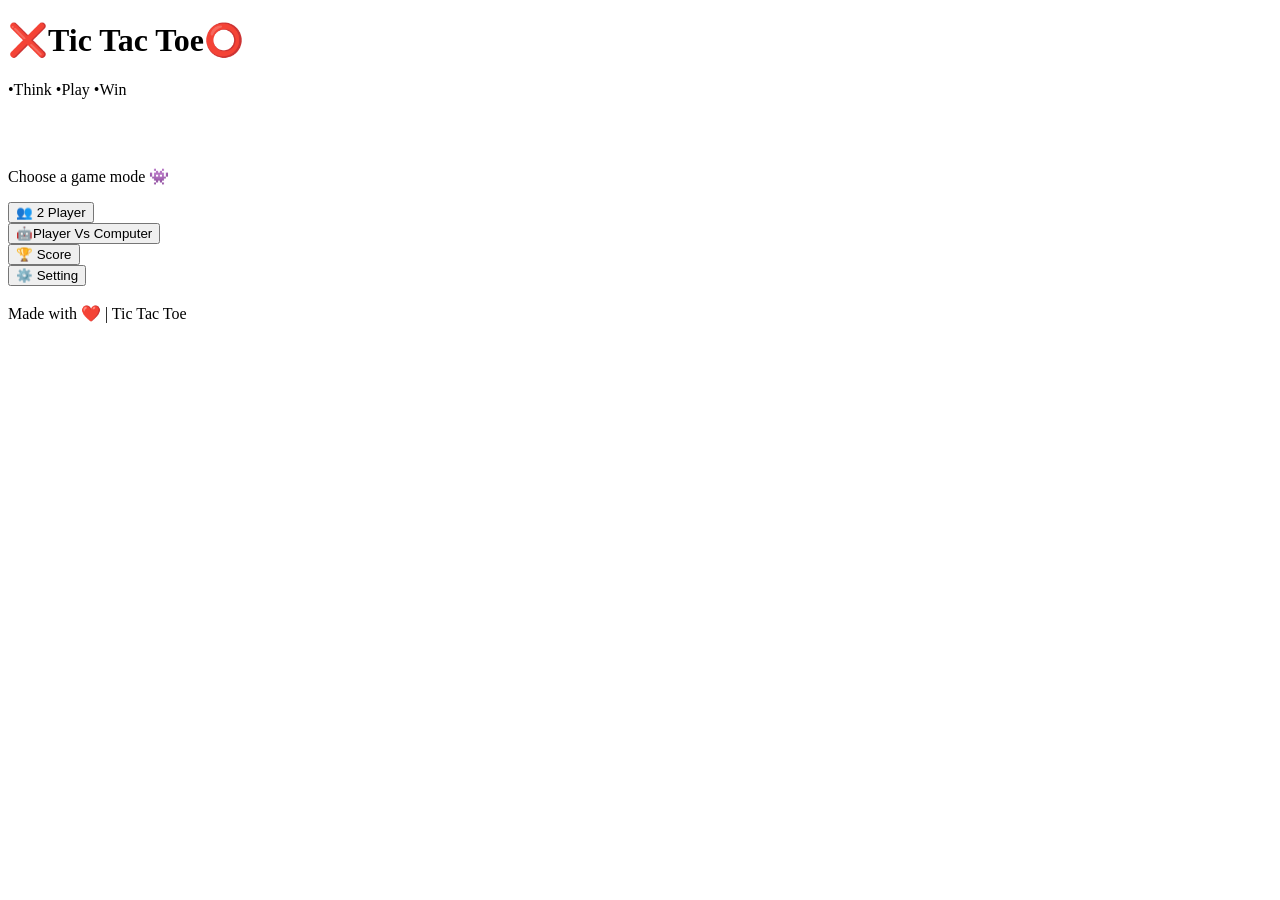
==== index.html @ a4884c18 "Add files via upload" ====
<!DocType html>
<html lang="en">
<head>
    <meta charset="UTF-8">
    <meta name="viewport" content="width=device-width, initia./l-scale=1.0">
    <title>Tic Tac Toc</title>
  <link rel="stylesheet"href="style.css">

</head>

<body class="menu-page">

  
  <main class="main-menu">
<div class="game-logo">

<h1 > ❌Tic Tac Toe⭕ </h1>
    </div>
<p  class="tagline"> •Think •Play •Win</p><br><br>
<p id="choose-game-mood">Choose a game mode 👾</p>

     <div class="menu-buttons">
<button id="two-player">👥 2 Player </button><br>
 <button id="computer"> 🤖Player Vs Computer </button> <br>
<button id="score"> 🏆 Score </button><br>
<button id="setting"> ⚙️ Setting </button>         
       </div><br>

    
<footer> Made with ❤️ | Tic Tac Toe </footer>
    </main>
  <script src="script.js"></script>
</body>
</html>
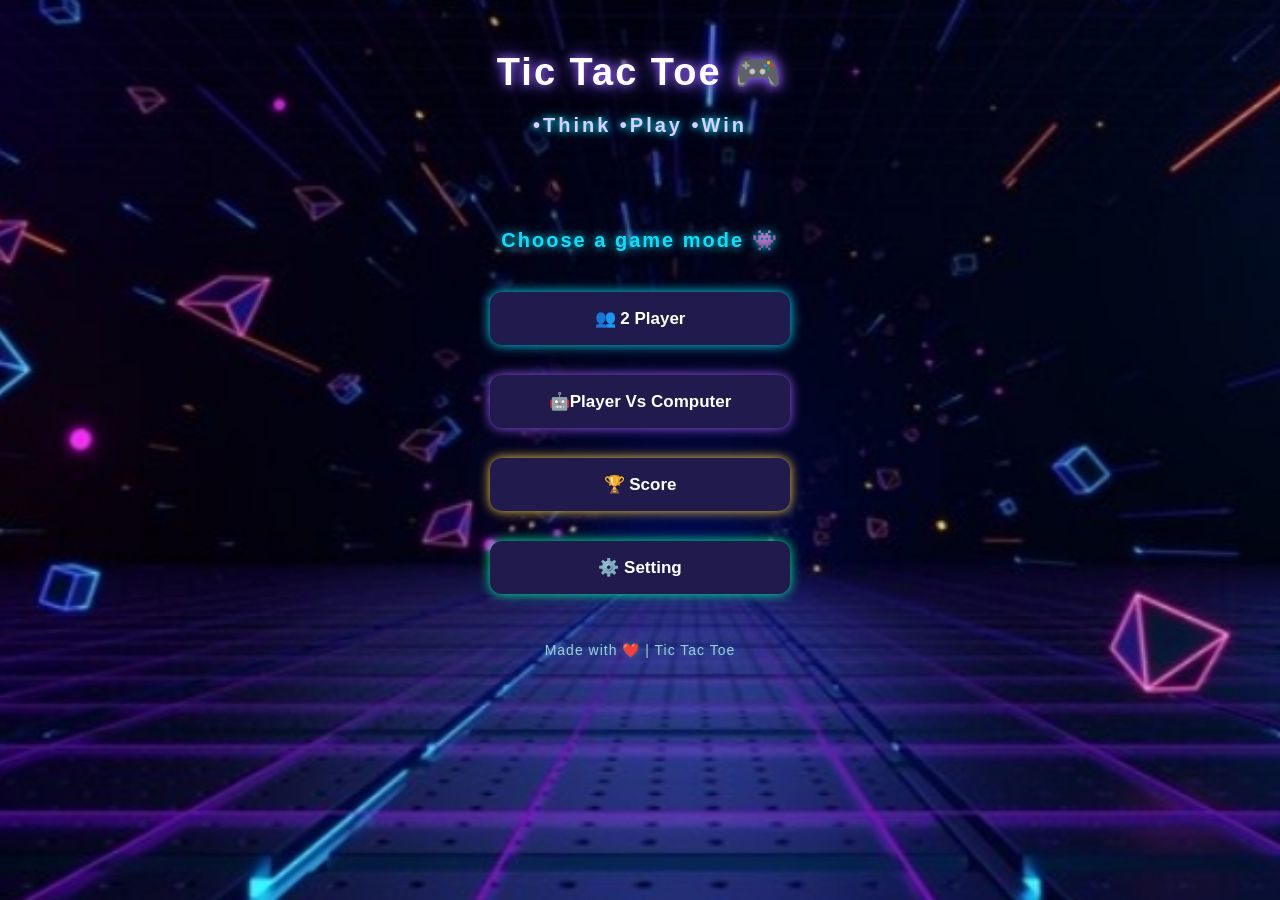
==== commit a1fa666c: "Add files via upload" ====
--- a/index.html
+++ b/index.html
@@ -16,8 +16,7 @@
   
   <main class="main-menu">
 <div class="game-logo">
-
-<h1 > ❌Tic Tac Toe⭕ </h1>
+<h1 > Tic Tac Toe 🎮 </h1>
     </div>
 <p  class="tagline"> •Think •Play •Win</p><br><br>
 <p id="choose-game-mood">Choose a game mode 👾</p>
@@ -32,6 +31,7 @@
     
 <footer> Made with ❤️ | Tic Tac Toe </footer>
     </main>
+  
   <script src="script.js"></script>
 </body>
 </html>
--- a/style.css
+++ b/style.css
@@ -0,0 +1,419 @@
+
+h1 {
+  margin-top: 50px;
+  margin-bottom: 20px;
+
+  font-size: 38px;
+  letter-spacing: 2px;
+
+  color: white;
+
+  text-shadow:
+    0 0 8px #8b5cf6,
+    0 0 18px #8b5cf6;
+}
+button {
+  width: 300px;
+  padding: 16px;
+  margin:15px 8px;
+
+  border: none;
+  border-radius: 12px;
+
+  background: #211a4d;
+  color: white;
+  position: relative;
+  font-size: 17px;
+  font-weight: bold;
+  cursor: pointer;
+
+  box-shadow: 0 0 10px #8b5cf6;
+
+  transition: 0.3s;
+}
+
+button:hover {
+  transform: translateY(-3px);
+  box-shadow: 0 0 20px #8b5cf6;
+}
+body > button {
+  display: block;
+  margin: 10px;
+}
+body > button:first-of-type {
+  margin-top: 25px;
+  max-width: 90%;
+}
+#two-player {
+  box-shadow: 0 0 12px #00e5ff;
+}
+
+#computer {
+  box-shadow: 0 0 12px #9b5cff;
+}
+
+#score {
+  box-shadow: 0 0 12px #ffd43b;
+}
+
+#setting {
+  box-shadow: 0 0 12px #00ff9d;
+}
+button:hover {
+  transform: translateY(-4px) scale(1.03);
+}
+
+button:active {
+  transform: scale(0.96);
+}
+
+.cell:has(X) {
+  color: #00e5ff;
+  text-shadow: 0 0 15px #00e5ff;
+}
+
+.cell:has(O) {
+  color: #ff4fd8;
+  text-shadow: 0 0 15px #ff4fd8;
+}
+.x-mark {
+  color: #00e5ff;
+  text-shadow: 0 0 15px #00e5ff;
+}
+
+.o-mark {
+  color: #ff4fd8;
+  text-shadow: 0 0 15px #ff4fd8;
+}
+#turnMessage {
+  margin-top: 10px;
+  font-size: 20px;
+  font-weight: bold;
+  color: #00e5ff;
+  text-shadow: 0 0 10px #00e5ff;
+}
+#restart {
+  box-shadow: 0 0 12px #ff4fd8;
+}
+
+#backMenu {
+  box-shadow: 0 0 12px #00e5ff;
+}
+p {
+  font-size: 20px;
+  font-weight: bold;
+  color: #00e5ff;
+  text-shadow: 0 0 10px #00e5ff;
+  letter-spacing: 2px;
+  margin: 25px 10px;
+  top: 25;
+}
+
+.cell:hover {
+  transform: scale(1.05);
+  box-shadow:
+    0 0 10px #8b5cf6,
+    0 0 20px #8b5cf6;
+  background: #2b2360;
+}
+.cell:active {
+  transform: scale(0.95);
+}
+.cell {
+  width: 80px;
+  height: 80px;
+  display: flex;
+  align-items: center;
+  justify-content: center;
+  background: rgba(33, 26, 77, 0.75);
+  border: 2px solid #8b5cf6;
+  border-radius: 15px;
+  font-size: 42px;
+  font-weight: bold;
+  color: white;
+  box-shadow:
+    0 0 8px #8b5cf6,
+    inset 0 0 10px rgba(139, 92, 246, 0.25);
+  cursor: pointer;
+  transition: 0.25s;
+  backdrop-filter: blur(6px);
+}
+.cell.winner {
+  background: #ffd43b;
+  border-color: #fff3a3;
+  color: #1a1235;
+  box-shadow:
+    0 0 10px #ffd43b,
+    0 0 25px #ffd43b,
+    0 0 40px #ffd43b;
+  transform: scale(1.08);
+}
+.game-board {
+  margin-top: 25px;
+  padding: 20px;
+  display: grid;
+  grid-template-columns: repeat(3, 80px);
+  gap: 8px;
+
+  background: rgba(25, 20, 61, 0.55);
+  border: 1px solid rgba(139, 92, 246, 0.6);
+  border-radius: 22px;
+
+  box-shadow:
+    0 0 15px rgba(139, 92, 246, 0.5),
+    0 0 35px rgba(0, 229, 255, 0.15),
+    inset 0 0 20px rgba(139, 92, 246, 0.15);
+
+  backdrop-filter: blur(10px);
+}
+@media (max-width: 400px) {
+  .game-board {
+    grid-template-columns: repeat(3, 65px);
+    gap: 7px;
+    padding: 15px;
+  }
+
+  .cell {
+    width: 65px;
+    height: 65px;
+    font-size: 34px;
+  }
+}
+
+body {
+  margin: 0;
+  min-height: 100vh;
+
+  display: flex;
+  flex-direction: column;
+  align-items: center;
+
+  background-image: url("background.jpg");
+  background-size: cover;
+  background-position: center;
+  background-repeat: no-repeat;
+  background-attachment: fixed;
+
+  font-family: Arial, sans-serif;
+  text-align: center;
+  color: white;
+}
+/* =========================
+   MENU PAGE ONLY
+========================= */
+
+.menu-page {
+  margin: 0;
+  min-height: 100vh;
+  display: flex;
+  flex-direction: column;
+  align-items: center;
+
+
+  background-size: cover;
+  background-position: center;
+  background-repeat: no-repeat;
+
+  font-family: Arial, sans-serif;
+  text-align: center;
+  color: white;
+}
+
+/* Main menu */
+
+.menu-page .main-menu {
+  width: 100%;
+  max-width: 500px;
+  display: flex;
+  flex-direction: column;
+  align-items: center;
+  box-sizing: border-box;
+}
+
+/* Title */
+
+.menu-page #menu-headline {
+  margin: 45px 0 5px;
+  font-size: 42px;
+  letter-spacing: 2px;
+  color: white;
+
+  text-shadow:
+    0 0 8px #00e5ff,
+    0 0 20px #00e5ff;
+}
+
+/* Tagline + choose text */
+
+.menu-page #menu-text {
+  margin: 0 0 20px;
+  color: #00e5ff;
+  font-size: 18px;
+  font-weight: bold;
+  letter-spacing: 2px;
+
+  text-shadow: 0 0 8px #00e5ff;
+}
+
+.menu-page .tagline {
+  margin: 0 0 30px !important;
+  font-size: 20px !important;
+  letter-spacing: 3px;
+  color:#deceff;
+  text-shadow:
+    0 0 6px #00e5ff,
+    0 0 14px rgba(0, 229, 255, 0.5);
+}
+
+.menu-page .menu-buttons {
+  gap: 11px;
+  margin-top: 0;
+  position: static;
+}
+/* Choose game mode - menu only */
+.menu-page #choose-game-mode {
+  position:static;
+  top: auto;
+  margin: 0 0 10px;
+
+  font-size: 17px;
+  font-weight: bold;
+  letter-spacing: 1.5px;
+
+  color: #dffcff;
+  text-shadow: 0 0 8px #00e5ff;
+}
+
+
+  footer {
+  width: 100%;
+  margin-top: auto;
+  padding: 15px 0;
+  
+  text-align: center;
+  box-sizing: border-box;
+
+  font-size: 14px;
+  letter-spacing: 1px;
+  color: #a9c9d6;
+
+  text-shadow: 0 0 6px rgba(0, 229, 255, 0.4);
+  }
+body.menu-page .menu-footer {
+  margin-top: 28px;
+  padding-bottom: 20px;
+}
+/* =========================
+   DARK THEME
+========================= */
+
+body.dark {
+  background-image: none;
+  background-color: #050a1e;
+  color: white;
+}
+
+body.dark h1 {
+  color: white;
+  text-shadow:
+    0 0 8px #00e5ff,
+    0 0 18px #00e5ff;
+}
+
+body.dark button {
+  background: #101b38;
+  color: white;
+}
+/* Emoji-style X and O */
+
+.cell.x-mark,
+.cell.o-mark {
+  font-family: "Arial Rounded MT Bold", "Trebuchet MS", sans-serif;
+  font-size: 48px;
+  font-weight: 900;
+  line-height: 1;
+  -webkit-text-stroke: 2px currentColor;
+}
+
+.cell.x-mark {
+  color: #d327d3;
+  text-shadow:
+    0 0 6px #ff4fd8,
+    0 0 15px #ff4fd8;
+}
+
+.cell.o-mark {
+  color: #14727c;
+  text-shadow:
+    0 0 6px #00e5ff,
+    0 0 15px #00e5ff;
+}
+/* Winning cells animation */
+
+.winner {
+  animation: winnerGlow 0.6s ease-in-out infinite alternate;
+  transform: scale(1.08);
+}
+
+@keyframes winnerGlow {
+  from {
+    transform: scale(1);
+  }
+
+  to {
+    transform: scale(1.08);
+  }
+}
+/* =========================
+   DIFFICULTY BOX
+========================= */
+
+.difficulty-box {
+  text-align: center;
+  margin: 15px auto;
+}
+
+.difficulty-box p {
+  font-size: 18px;
+  font-weight: bold;
+  margin-bottom: 10px;
+}
+
+.difficulty-btn {
+  padding: 10px 15px;
+  margin: 5px;
+  border: none;
+  border-radius: 10px;
+  cursor: pointer;
+  font-size: 14px;
+  transition: 0.2s;
+}
+
+.difficulty-btn:hover {
+  transform: scale(1.05);
+}
+
+.difficulty-btn.selected {
+  outline: 3px solid currentColor;
+  transform: scale(1.05);
+  font-weight: bold;
+}
+
+
+/* =========================
+   STATISTICS BOX
+========================= */
+
+.stats-box {
+  text-align: center;
+  margin: 20px auto;
+}
+
+.stats-box h2 {
+  margin-bottom: 12px;
+}
+
+.stats-box p {
+  font-size: 17px;
+  margin: 8px 0;
+}
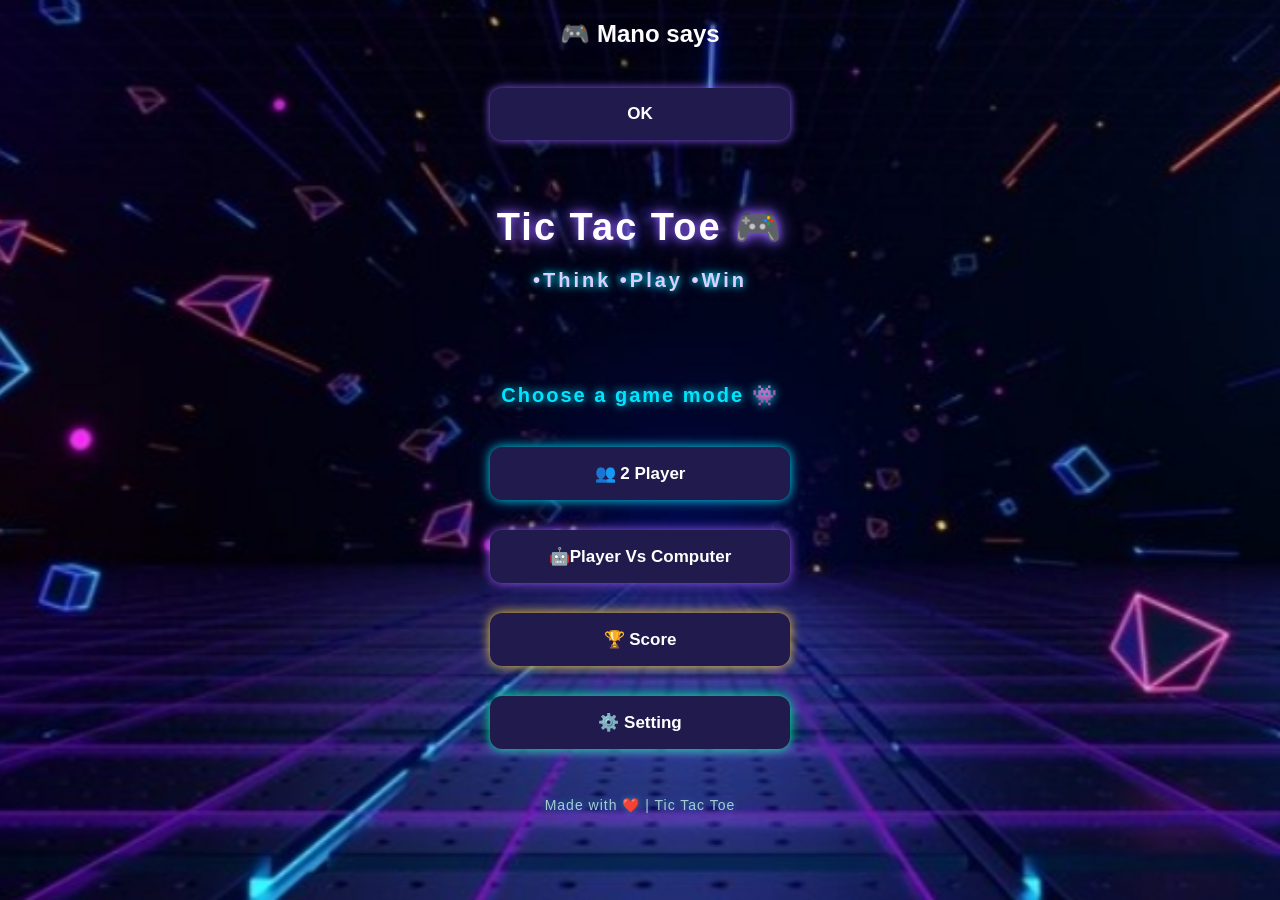
==== commit 4b770909: "Add custom popup for game notifications" ====
--- a/index.html
+++ b/index.html
@@ -12,7 +12,13 @@
 </head>
 
 <body class="menu-page">
-
+<div id="customPopup" class="custom-popup">
+  <div class="popup-box">
+    <h2>🎮 Mano says</h2>
+    <p id="popupMessage"></p>
+    <button id="popupOk">OK</button>
+  </div>
+</div>
   
   <main class="main-menu">
 <div class="game-logo">
@@ -34,4 +40,4 @@
   
   <script src="script.js"></script>
 </body>
-</html>+</html>
